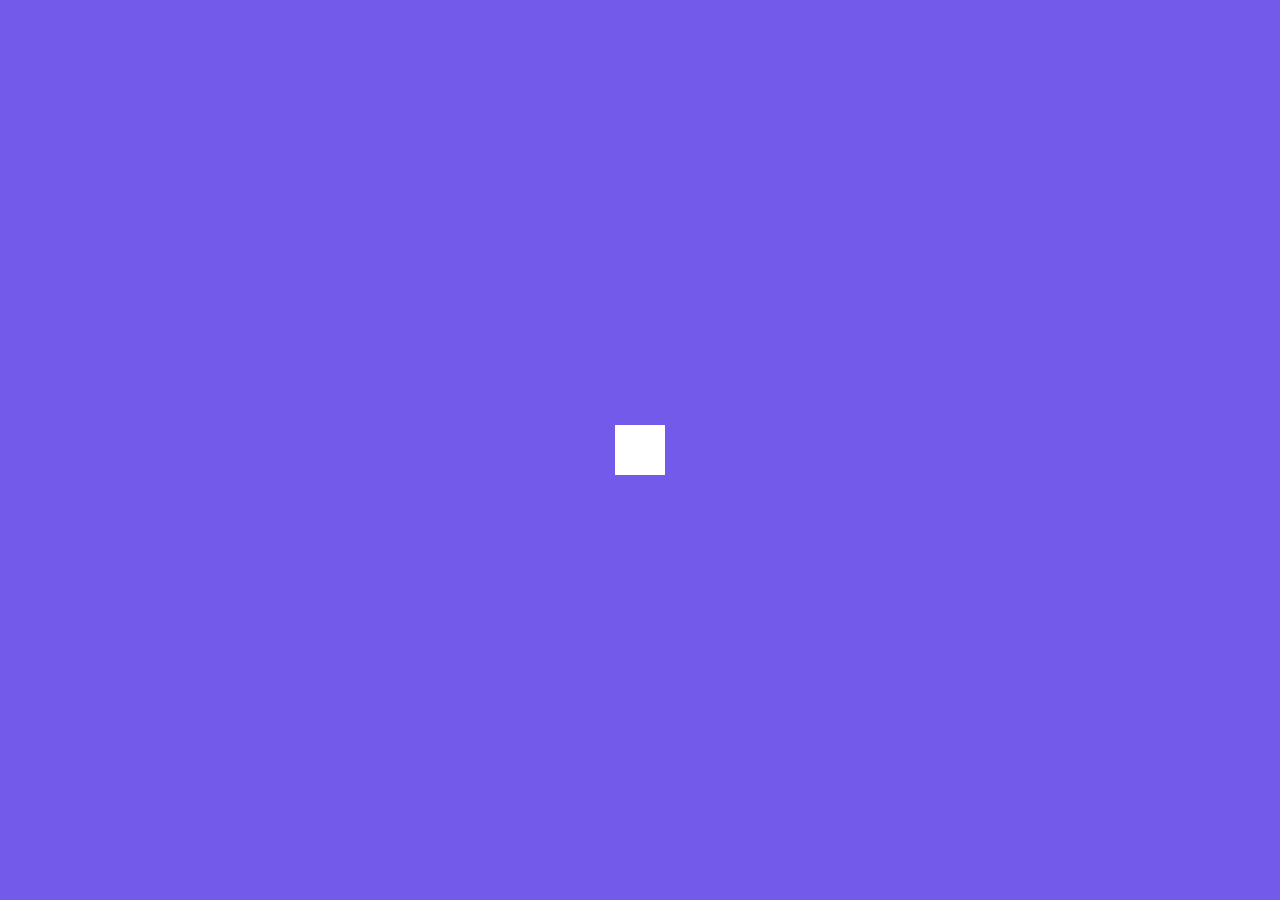
==== index.html @ f55443c0 "Add files via upload" ====
<!DOCTYPE html>
<html lang="en">

<head>
    <meta charset="UTF-8">
    <meta http-equiv="X-UA-Compatible" content="IE=edge">
    <meta name="viewport" content="width=device-width, initial-scale=1.0">
    <title>Document</title>
    <link rel="stylesheet" href="style.css">
    <link rel="stylesheet" href="//at.alicdn.com/t/c/font_3588746_j9hdmaoe5j.css">
</head>

<body>
    <div class="container">
        <div class="input-container">
            <input type="text" id="inputid" placeholder="Search...">
        </div>
        <div class="btn-container">
            <button id="btn" class="icon-sousuo iconfont"></button>
        </div>
    </div>
    <script src="script.js"></script>
</body>

</html>
---- style.css ----
* {
    margin: 0;
    padding: 0;
    box-sizing: border-box;
}

body {
    background-color: #745aea;
    display: flex;
    flex-direction: row;
    justify-content: center;
    align-items: center;
    overflow: hidden;
    height: 100vh;
}

.container {
    display: flex;
    flex-direction: row;
    position: relative;
}

.btn-container button {
    position: absolute;
    right: 0;
    top: 0;
    width: 50px;
    height: 50px;
    padding: 1px 6px;
    background-color: #ffffff;
    border: 0px;
    font-size: 30px;
    font-weight: 800;
    transition: all 0.5s;
}

.btn-container button:hover {
    cursor: pointer;
}

.input-container input {
    width: 50px;
    height: 50px;
    border-style: none;
    transition: all 0.5s;
    padding: 0 15px;
    font-size: 18px;
}

.input-container input::placeholder {
    margin-left: 15px;
    color: #877575;
    font-size: 18px;
}

.input-container input:focus {
    outline: 0;
}

div.active input {
    width: 200px;
}

div.active+div #btn {
    transform: translateX(50px);
}
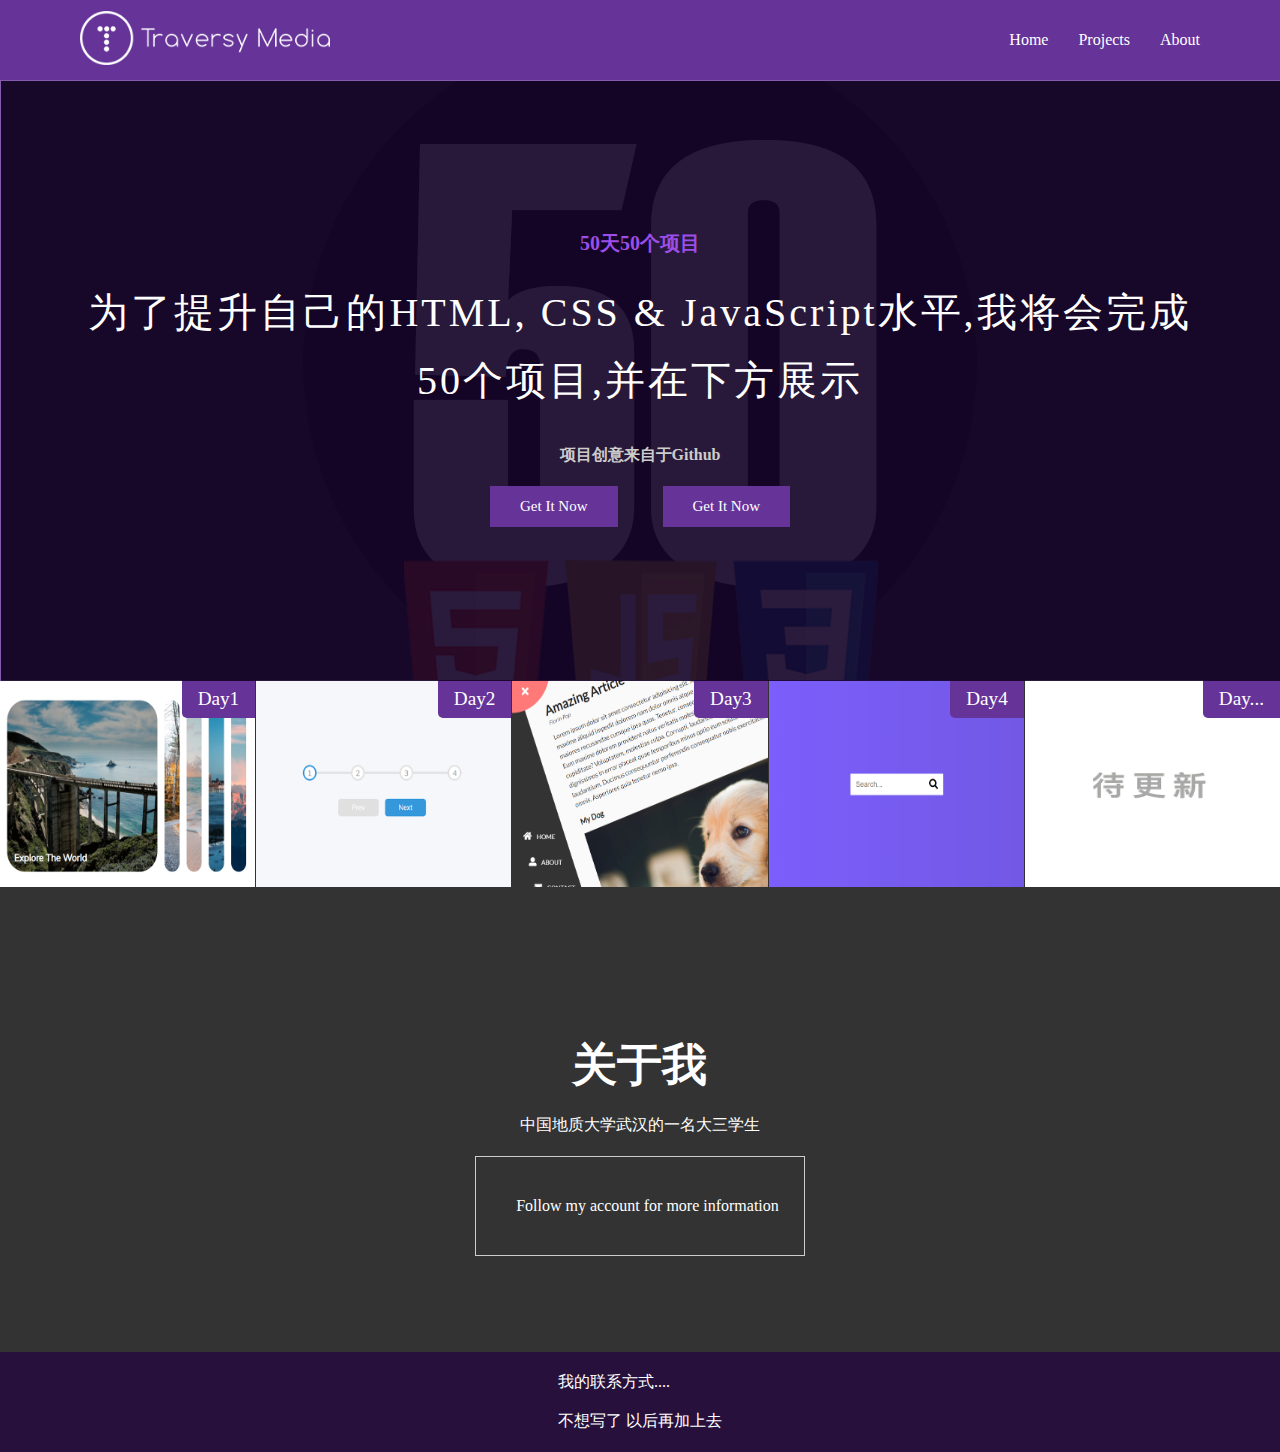
==== commit 7b7c5e10: "Add files via upload" ====
--- a/index.html
+++ b/index.html
@@ -5,20 +5,117 @@
     <meta charset="UTF-8">
     <meta http-equiv="X-UA-Compatible" content="IE=edge">
     <meta name="viewport" content="width=device-width, initial-scale=1.0">
-    <title>Document</title>
+    <title>50days-projects</title>
     <link rel="stylesheet" href="style.css">
-    <link rel="stylesheet" href="//at.alicdn.com/t/c/font_3588746_j9hdmaoe5j.css">
+    <link rel="stylesheet" href="//at.alicdn.com/t/c/font_3588746_y7jwxhgget.css">
 </head>
 
 <body>
-    <div class="container">
-        <div class="input-container">
-            <input type="text" id="inputid" placeholder="Search...">
+    <nav class="main-nav">
+        <div class="container">
+            <picture>
+                <source srcset="img/logo.png" media="(min-width: 700px)">
+                <img class="logo" src="img/logo_small.png" alt="Traversy Media">
+            </picture>
+            <ul>
+                <li><a href="#">Home</a></li>
+                <li><a href="#">Projects</a></li>
+                <li><a href="#">About</a></li>
+            </ul>
         </div>
-        <div class="btn-container">
-            <button id="btn" class="icon-sousuo iconfont"></button>
+    </nav>
+    <header class="show-case">
+        <div class="container">
+            <h2>50天50个项目</h2>
+            <h1>
+                为了提升自己的HTML, CSS & JavaScript水平,我将会完成50个项目,并在下方展示
+            </h1>
+            <h4>
+                项目创意来自于Github
+            </h4>
+            <div class="linkall"> <a href="http://www.baidu.com" target="_blank" rel="noopener noreferrer"
+                    class="btn">Get It Now</a>
+                <a href="http://www.baidu.com" target="_blank" rel="noopener noreferrer" class="btn">Get It Now</a>
+            </div>
         </div>
-    </div>
+    </header>
+    <section id="projects" class="projects">
+        <div>
+            <span class="day">Day1</span>
+            <img src="img/1-expanding-cards.png" alt="">
+            <div class="content">
+                <h4>Expanding Cards</h4>
+                <a href="#" target="_blank" class="btn btn-primary" rel="noopener noreferrer">Look</a>
+            </div>
+        </div>
+        <div>
+            <span class="day">Day2</span>
+            <img src="img/2-progress-steps.png" alt="">
+            <div class="content">
+                <h4>Progress Steps</h4>
+                <a href="#" target="_blank" class="btn btn-primary" rel="noopener noreferrer">Look</a>
+            </div>
+        </div>
+        <div>
+            <span class="day">Day3</span>
+            <img src="img/3-rotating-navigation-animation.png" alt="">
+            <div class="content">
+                <h4>Rotating Navigation Animation</h4>
+                <a href="#" target="_blank" class="btn btn-primary" rel="noopener noreferrer">Look</a>
+            </div>
+        </div>
+        <div>
+            <span class="day">Day4</span>
+            <img src="img/4-hidden-search-widget.png" alt="">
+            <div class="content">
+                <h4>hidden-search-widget</h4>
+                <a href="#" target="_blank" class="btn btn-primary" rel="noopener noreferrer">Look</a>
+            </div>
+        </div>
+        <!-- <div>
+            <span class="day">Day5</span>
+            <img src="img/5-blurry-loading.png" alt="">
+        </div>
+        <div>
+            <span class="day">Day6</span>
+            <img src="img/6-scroll-animation.png" alt="">
+        </div>
+        <div>
+            <span class="day">Day7</span>
+            <img src="img/7-split-landing-page.png" alt="">
+        </div>
+        <div>
+            <span class="day">Day8</span>
+            <img src="img/8-form-wave.png" alt="">
+        </div> -->
+        <div id="gx">
+            <span class="day">Day...</span>
+            <img src="img/gx.png" alt="">
+        </div>
+    </section>
+    <section class="about">
+        <div class="container">
+            <div class="text">
+                <h2>关于我</h2>
+                <p>
+                    中国地质大学武汉的一名大三学生
+                </p>
+            </div>
+            <div class="contact">
+                <a href="#" target="_blank" rel="noopener noreferrer">
+                    <i class="icon-github-copy iconfont"></i>
+                    <p>Follow my account for more information</p>
+                </a>
+            </div>
+        </div>
+    </section>
+    <footer class="main-footer">
+        <div class="foot container">
+            <p>我的联系方式....</p>
+            <br>
+            <p>不想写了 以后再加上去</p>
+        </div>
+    </footer>
     <script src="script.js"></script>
 </body>
 
--- a/style.css
+++ b/style.css
@@ -5,62 +5,246 @@
 }
 
 body {
-    background-color: #745aea;
-    display: flex;
-    flex-direction: row;
-    justify-content: center;
-    align-items: center;
-    overflow: hidden;
     height: 100vh;
+    overflow-x: hidden;
+    background-color: #333333;
+}
+
+.logo {
+    width: 250px;
+}
+
+nav {
+    width: 100vw;
+    height: 80px;
+    background-color: #663399;
+    display: flex;
+    justify-content: center;
+    align-items: center;
+}
+
+nav .container {
+    width: 100%;
+    height: 64px;
+    display: flex;
+    align-items: center;
+    justify-content: space-between;
 }
 
 .container {
-    display: flex;
-    flex-direction: row;
+    max-width: 1200px;
+    margin: 0 auto;
+    padding: 0 40px;
+}
+
+.main-nav ul {
+    list-style-type: none;
+    display: flex;
+}
+
+.main-nav ul li {
+    margin-left: 30px;
+}
+
+.main-nav ul li a {
+    text-decoration: none;
+    color: white;
+    transition: color 0.5s;
+}
+
+.main-nav ul li a:hover {
+    color: #c9cccb;
+}
+
+.show-case {
+    width: 100%;
+    height: 600px;
     position: relative;
-}
-
-.btn-container button {
+    background: url(img/showcase-bg.png) no-repeat center center;
+    z-index: 2;
+}
+
+.show-case .container h2 {
+    font-size: 20px;
+    color: rgb(156, 78, 233);
+    margin-top: 150px;
+    margin-bottom: 22px;
+}
+
+.show-case .container h1 {
+    font-size: 40px;
+    letter-spacing: 3px;
+    line-height: 1.7;
+    font-weight: 400;
+    color: #ffffff;
+    text-align: center;
+}
+
+.show-case .container h4 {
+    color: #ccc;
+    margin: 30px 0 20px 0;
+}
+
+.linkall {
+    width: 300px;
+    display: flex;
+    justify-content: space-between;
+}
+
+.btn {
+    font-size: 15px;
+    font-weight: 500;
+    text-align: center;
+    color: #fff;
+    background-color: rebeccapurple;
+    padding: 12px 30px;
+    transition: all 0.5s ease 0s;
+    text-decoration: none;
+}
+
+.btn:hover {
+    transform: translateY(-5px);
+}
+
+.show-case .container {
+    display: flex;
+    width: 100%;
+    height: 100%;
+    flex-direction: column;
+    justify-content: flex-start;
+    align-items: center;
+}
+
+.show-case::after {
+    content: '';
+    background-color: rgba(20, 2, 39, 0.9);
+    position: absolute;
+    width: 100%;
+    height: 100%;
+    top: 0;
+    left: 0;
+    border: 1px solid #855cad;
+    border-bottom: none;
+    z-index: -1;
+}
+
+#projects {
+    display: grid;
+    grid-template-columns: repeat(5, 1fr);
+    grid-gap: 1px;
+}
+
+#projects img {
+    width: 100%;
+    height: 100%;
+}
+
+#projects>div {
+    position: relative;
+    height: 80%;
+}
+
+.day {
     position: absolute;
     right: 0;
     top: 0;
-    width: 50px;
-    height: 50px;
-    padding: 1px 6px;
-    background-color: #ffffff;
-    border: 0px;
-    font-size: 30px;
-    font-weight: 800;
-    transition: all 0.5s;
-}
-
-.btn-container button:hover {
-    cursor: pointer;
-}
-
-.input-container input {
-    width: 50px;
-    height: 50px;
-    border-style: none;
-    transition: all 0.5s;
-    padding: 0 15px;
-    font-size: 18px;
-}
-
-.input-container input::placeholder {
-    margin-left: 15px;
-    color: #877575;
-    font-size: 18px;
-}
-
-.input-container input:focus {
-    outline: 0;
-}
-
-div.active input {
-    width: 200px;
-}
-
-div.active+div #btn {
-    transform: translateX(50px);
+    color: white;
+    background-color: rebeccapurple;
+    border-bottom-left-radius: 5px;
+    font-size: 1.2rem;
+    padding: 0.5rem 1rem;
+}
+
+.content {
+    display: flex;
+    position: absolute;
+    top: 0;
+    left: 0;
+    width: 100%;
+    height: 100%;
+    flex-direction: column;
+    justify-content: center;
+    align-items: center;
+    background-color: #9802ff;
+    opacity: 0;
+    transition: opacity 0.5s ease-out;
+}
+
+.content:hover {
+    opacity: 1;
+}
+
+.content h4 {
+    text-align: center;
+    font-size: 1.5rem;
+    margin-bottom: 1.8rem;
+    color: white;
+    padding: 0 10px;
+}
+
+.btn-primary {
+    background-color: #490891;
+}
+
+.about {
+    display: flex;
+    flex-direction: column;
+    justify-content: center;
+    align-items: center;
+    margin: 3rem 0;
+    padding: 3rem 0;
+}
+
+.about h2 {
+    font-size: 45px;
+    color: white;
+    text-align: center;
+}
+
+.about h2+p {
+    margin: 20px 0;
+    color: white;
+    font-size: 16px;
+    text-align: center;
+}
+
+.contact a {
+    color: #fff;
+    border: 1px solid #ccc;
+    height: 100px;
+    padding: 5px 25px;
+    display: flex;
+    align-items: center;
+    justify-content: center;
+    text-align: center;
+    text-decoration: none;
+    margin-top: 20px;
+}
+
+.contact i {
+    font-size: 60px;
+    margin-right: 15px;
+}
+
+.contact a:hover {
+    background-color: rgba(0, 0, 0, 0.3);
+}
+
+footer {
+    min-height: 100px;
+    padding: 20px 40px;
+    display: flex;
+    align-items: center;
+    justify-content: center;
+    background-color: #27113c;
+}
+
+footer p {
+    color: #ffffff;
+}
+
+@media (max-width: 700px) {
+    .logo {
+        width: 50px;
+    }
 }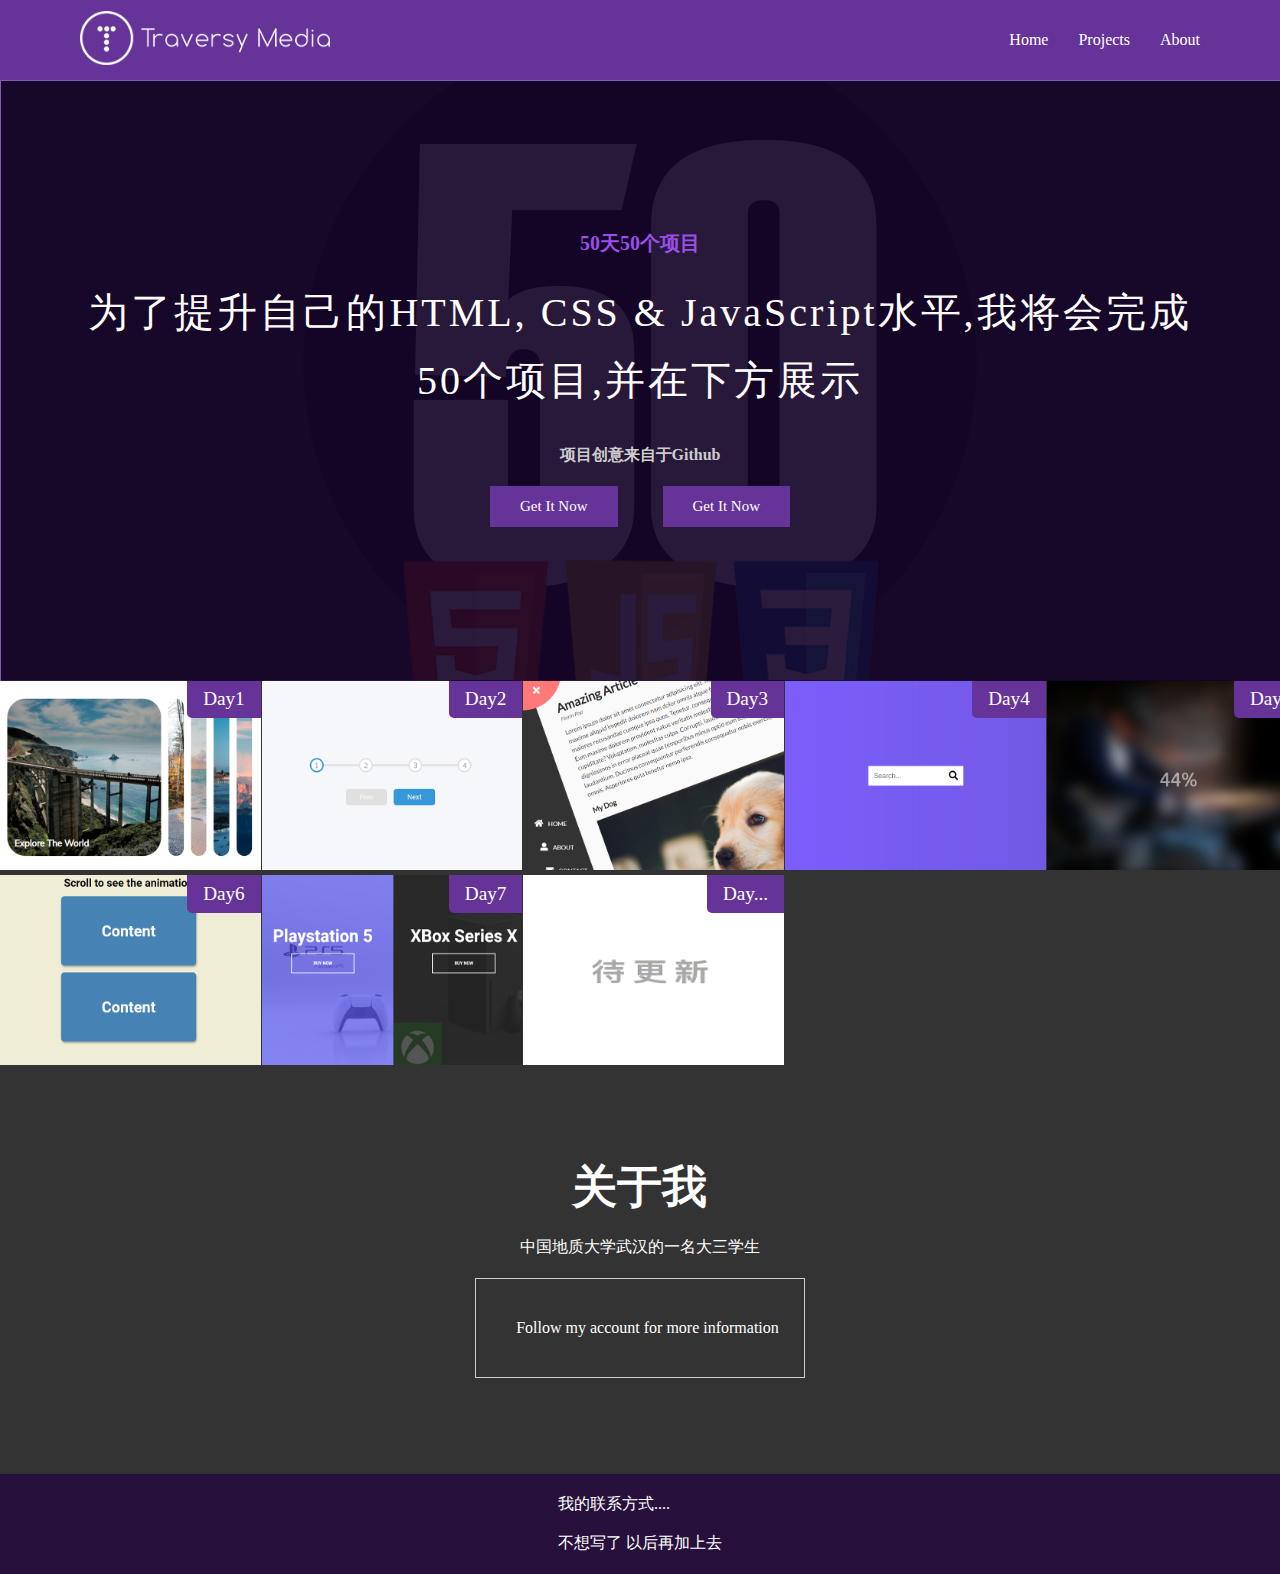
==== commit a6c1b493: "Add files via upload" ====
--- a/index.html
+++ b/index.html
@@ -33,9 +33,10 @@
             <h4>
                 项目创意来自于Github
             </h4>
-            <div class="linkall"> <a href="http://www.baidu.com" target="_blank" rel="noopener noreferrer"
-                    class="btn">Get It Now</a>
-                <a href="http://www.baidu.com" target="_blank" rel="noopener noreferrer" class="btn">Get It Now</a>
+            <div class="linkall"> <a href="https://github.com/bradtraversy/50projects50days" target="_blank"
+                    rel="noopener noreferrer" class="btn">Get It Now</a>
+                <a href="https://github.com/qishiwohai" target="_blank" rel="noopener noreferrer" class="btn">Get It
+                    Now</a>
             </div>
         </div>
     </header>
@@ -45,7 +46,8 @@
             <img src="img/1-expanding-cards.png" alt="">
             <div class="content">
                 <h4>Expanding Cards</h4>
-                <a href="#" target="_blank" class="btn btn-primary" rel="noopener noreferrer">Look</a>
+                <a href="https://qishiwohai.github.io/50days/day1/" target="_blank" class="btn btn-primary"
+                    rel="noopener noreferrer">Look</a>
             </div>
         </div>
         <div>
@@ -53,7 +55,8 @@
             <img src="img/2-progress-steps.png" alt="">
             <div class="content">
                 <h4>Progress Steps</h4>
-                <a href="#" target="_blank" class="btn btn-primary" rel="noopener noreferrer">Look</a>
+                <a href="https://qishiwohai.github.io/50days/day2/" target="_blank" class="btn btn-primary"
+                    rel="noopener noreferrer">Look</a>
             </div>
         </div>
         <div>
@@ -61,7 +64,8 @@
             <img src="img/3-rotating-navigation-animation.png" alt="">
             <div class="content">
                 <h4>Rotating Navigation Animation</h4>
-                <a href="#" target="_blank" class="btn btn-primary" rel="noopener noreferrer">Look</a>
+                <a href="https://qishiwohai.github.io/50days/day3/" target="_blank" class="btn btn-primary"
+                    rel="noopener noreferrer">Look</a>
             </div>
         </div>
         <div>
@@ -69,22 +73,38 @@
             <img src="img/4-hidden-search-widget.png" alt="">
             <div class="content">
                 <h4>hidden-search-widget</h4>
-                <a href="#" target="_blank" class="btn btn-primary" rel="noopener noreferrer">Look</a>
+                <a href="https://qishiwohai.github.io/50days/day4/" target="_blank" class="btn btn-primary"
+                    rel="noopener noreferrer">Look</a>
             </div>
         </div>
-        <!-- <div>
+        <div>
             <span class="day">Day5</span>
             <img src="img/5-blurry-loading.png" alt="">
+            <div class="content">
+                <h4>Blurry-loading</h4>
+                <a href="https://qishiwohai.github.io/50days/day5/" target="_blank" class="btn btn-primary"
+                    rel="noopener noreferrer">Look</a>
+            </div>
         </div>
         <div>
             <span class="day">Day6</span>
             <img src="img/6-scroll-animation.png" alt="">
+            <div class="content">
+                <h4>Scroll-animation</h4>
+                <a href="https://qishiwohai.github.io/50days/day6/" target="_blank" class="btn btn-primary"
+                    rel="noopener noreferrer">Look</a>
+            </div>
         </div>
         <div>
             <span class="day">Day7</span>
             <img src="img/7-split-landing-page.png" alt="">
+            <div class="content">
+                <h4>Split-Landing-Page</h4>
+                <a href="https://qishiwohai.github.io/50days/day7/" target="_blank" class="btn btn-primary"
+                    rel="noopener noreferrer">Look</a>
+            </div>
         </div>
-        <div>
+        <!--     <div>
             <span class="day">Day8</span>
             <img src="img/8-form-wave.png" alt="">
         </div> -->
@@ -102,7 +122,7 @@
                 </p>
             </div>
             <div class="contact">
-                <a href="#" target="_blank" rel="noopener noreferrer">
+                <a href="https://github.com/qishiwohai" target="_blank" rel="noopener noreferrer">
                     <i class="icon-github-copy iconfont"></i>
                     <p>Follow my account for more information</p>
                 </a>
--- a/style.css
+++ b/style.css
@@ -141,7 +141,8 @@
 
 #projects>div {
     position: relative;
-    height: 80%;
+    width: 100%;
+    aspect-ratio: 379/276;
 }
 
 .day {
